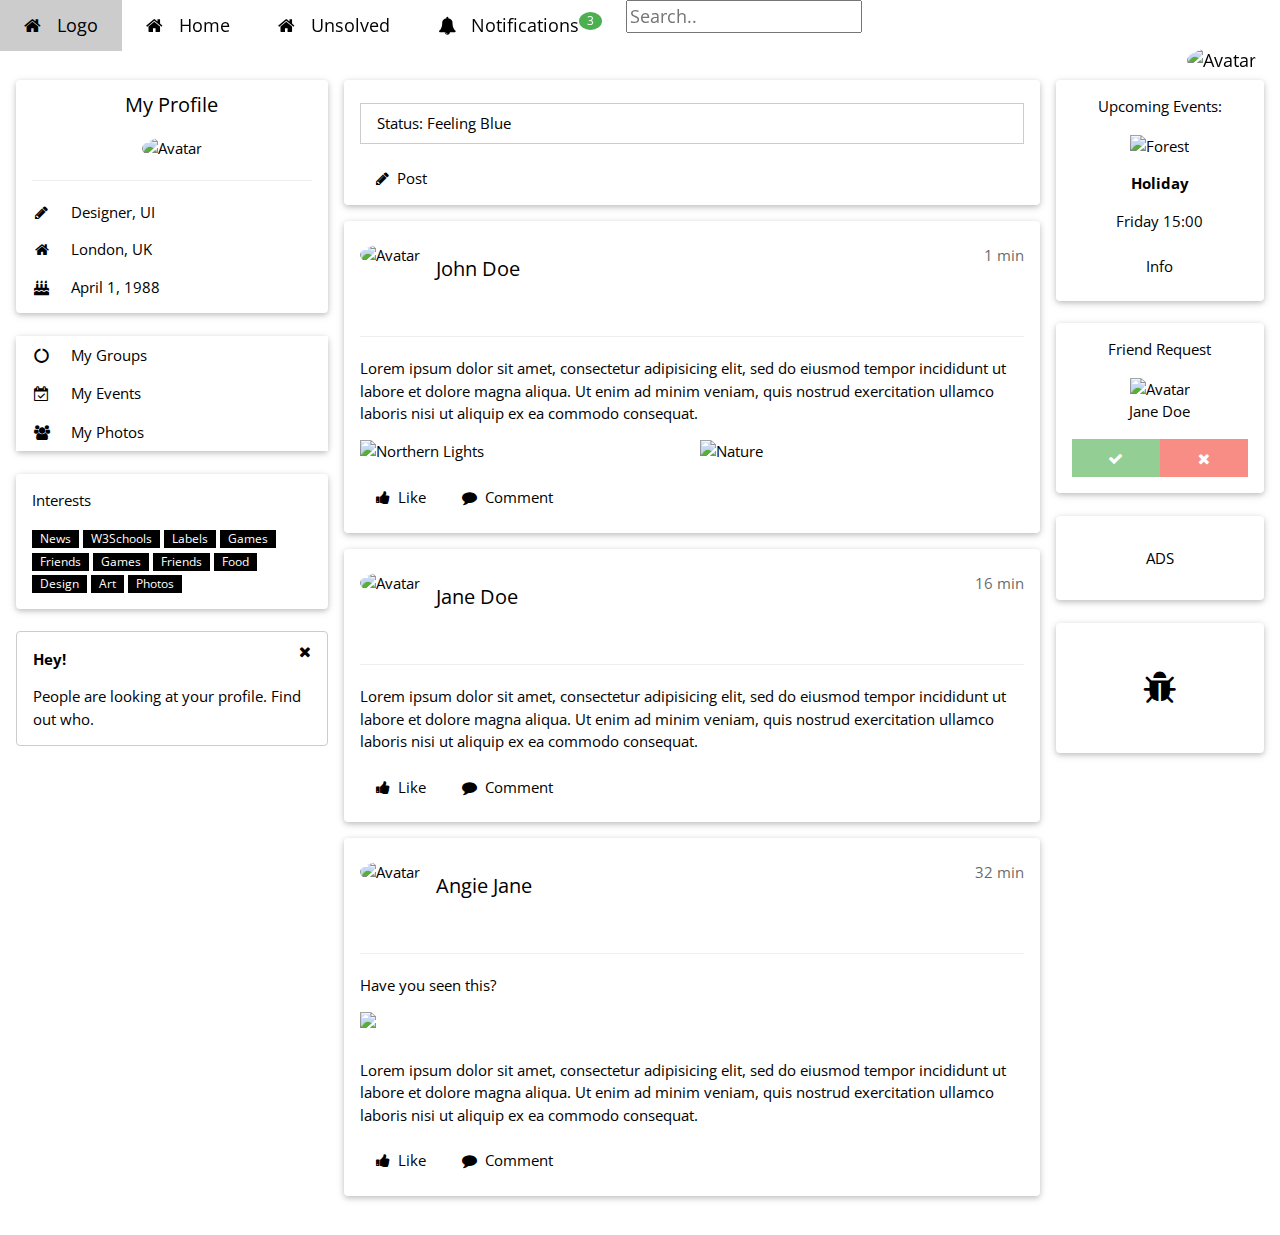
==== home/templates/home/index.html @ 28e0f4de "Before functional login" ====
<!DOCTYPE html>
<html>
<title>Idea Lawn</title>
<meta charset="UTF-8">
<meta name="viewport" content="width=device-width, initial-scale=1">
<link rel="stylesheet" href="https://www.w3schools.com/w3css/4/w3.css">
<link rel="stylesheet" href="search.css">
<link rel="stylesheet" href="https://www.w3schools.com/lib/w3-theme-blue-grey.css">
<link rel='stylesheet' href='https://fonts.googleapis.com/css?family=Open+Sans'>
<link rel="stylesheet" href="https://cdnjs.cloudflare.com/ajax/libs/font-awesome/4.7.0/css/font-awesome.min.css">
<style>
html,body,h1,h2,h3,h4,h5 {font-family: "Open Sans", sans-serif}
</style>
<body class="w3-theme-l5">

<!-- Navbar -->
<div class="w3-top">
 <div class="w3-bar w3-theme-d2 w3-left-align w3-large">
  <a class="w3-bar-item w3-button w3-hide-medium w3-hide-large w3-right w3-padding-large w3-hover-white w3-large w3-theme-d2" href="javascript:void(0);" onclick="openNav()"><i class="fa fa-bars"></i></a>
  <a href="#" class="w3-bar-item w3-button w3-padding-large w3-theme-d4"><i class="fa fa-home w3-margin-right"></i>Logo</a>
  <a href="#" class="w3-bar-item w3-button w3-padding-large w3-theme-d4"><i class="fa fa-home w3-margin-right"></i>Home</a>
  <a href="#" class="w3-bar-item w3-button w3-padding-large w3-theme-d4"><i class="fa fa-home w3-margin-right"></i>Unsolved</a>
  <div class="w3-dropdown-hover w3-hide-small">
    <button class="w3-button w3-padding-large w3-theme-d4" title="Notifications"><i class="fa fa-bell" style="margin: 0px 15px 0px 0px"></i>Notifications<span class="w3-badge w3-right w3-small w3-green">3</span></button>
    <div class="w3-dropdown-content w3-card-4 w3-bar-block" style="width:300px">
      <a href="#" class="w3-bar-item w3-button">Notification 1</a>
      <a href="#" class="w3-bar-item w3-button">Notification 2</a>
      <a href="#" class="w3-bar-item w3-button">Notification 3</a>
    </div>
  </div>
  <div class="topnav">
  <input type="text" placeholder="Search..">
  </div>
  <a href="#" class="w3-bar-item w3-button w3-hide-small w3-right w3-padding-large w3-hover-white" title="My Account">
    <img src="/w3images/avatar2.png" class="w3-circle" style="height:23px;width:23px" alt="Avatar">
  </a>
 </div>
</div>

<!-- Navbar on small screens -->
<div id="navDemo" class="w3-bar-block w3-theme-d2 w3-hide w3-hide-large w3-hide-medium w3-large">
  <a href="#" class="w3-bar-item w3-button w3-padding-large">Link 1</a>
  <a href="#" class="w3-bar-item w3-button w3-padding-large">Link 2</a>
  <a href="#" class="w3-bar-item w3-button w3-padding-large">Link 3</a>
  <a href="#" class="w3-bar-item w3-button w3-padding-large">My Profile</a>
</div>

<!-- Page Container -->
<div class="w3-container w3-content" style="max-width:1400px;margin-top:80px">
  <!-- The Grid -->
  <div class="w3-row">
    <!-- Left Column -->
    <div class="w3-col m3">
      <!-- Profile -->
      <div class="w3-card w3-round w3-white">
        <div class="w3-container">
         <h4 class="w3-center">My Profile</h4>
         <p class="w3-center"><img src="/w3images/avatar3.png" class="w3-circle" style="height:106px;width:106px" alt="Avatar"></p>
         <hr>
         <p><i class="fa fa-pencil fa-fw w3-margin-right w3-text-theme"></i> Designer, UI</p>
         <p><i class="fa fa-home fa-fw w3-margin-right w3-text-theme"></i> London, UK</p>
         <p><i class="fa fa-birthday-cake fa-fw w3-margin-right w3-text-theme"></i> April 1, 1988</p>
        </div>
      </div>
      <br>

      <!-- Accordion -->
      <div class="w3-card w3-round">
        <div class="w3-white">
          <button onclick="myFunction('Demo1')" class="w3-button w3-block w3-theme-l1 w3-left-align"><i class="fa fa-circle-o-notch fa-fw w3-margin-right"></i> My Groups</button>
          <div id="Demo1" class="w3-hide w3-container">
            <p>Some text..</p>
          </div>
          <button onclick="myFunction('Demo2')" class="w3-button w3-block w3-theme-l1 w3-left-align"><i class="fa fa-calendar-check-o fa-fw w3-margin-right"></i> My Events</button>
          <div id="Demo2" class="w3-hide w3-container">
            <p>Some other text..</p>
          </div>
          <button onclick="myFunction('Demo3')" class="w3-button w3-block w3-theme-l1 w3-left-align"><i class="fa fa-users fa-fw w3-margin-right"></i> My Photos</button>
          <div id="Demo3" class="w3-hide w3-container">
         <div class="w3-row-padding">
         <br>
           <div class="w3-half">
             <img src="/w3images/lights.jpg" style="width:100%" class="w3-margin-bottom">
           </div>
           <div class="w3-half">
             <img src="/w3images/nature.jpg" style="width:100%" class="w3-margin-bottom">
           </div>
           <div class="w3-half">
             <img src="/w3images/mountains.jpg" style="width:100%" class="w3-margin-bottom">
           </div>
           <div class="w3-half">
             <img src="/w3images/forest.jpg" style="width:100%" class="w3-margin-bottom">
           </div>
           <div class="w3-half">
             <img src="/w3images/nature.jpg" style="width:100%" class="w3-margin-bottom">
           </div>
           <div class="w3-half">
             <img src="/w3images/fjords.jpg" style="width:100%" class="w3-margin-bottom">
           </div>
         </div>
          </div>
        </div>
      </div>
      <br>

      <!-- Interests -->
      <div class="w3-card w3-round w3-white w3-hide-small">
        <div class="w3-container">
          <p>Interests</p>
          <p>
            <span class="w3-tag w3-small w3-theme-d5">News</span>
            <span class="w3-tag w3-small w3-theme-d4">W3Schools</span>
            <span class="w3-tag w3-small w3-theme-d3">Labels</span>
            <span class="w3-tag w3-small w3-theme-d2">Games</span>
            <span class="w3-tag w3-small w3-theme-d1">Friends</span>
            <span class="w3-tag w3-small w3-theme">Games</span>
            <span class="w3-tag w3-small w3-theme-l1">Friends</span>
            <span class="w3-tag w3-small w3-theme-l2">Food</span>
            <span class="w3-tag w3-small w3-theme-l3">Design</span>
            <span class="w3-tag w3-small w3-theme-l4">Art</span>
            <span class="w3-tag w3-small w3-theme-l5">Photos</span>
          </p>
        </div>
      </div>
      <br>

      <!-- Alert Box -->
      <div class="w3-container w3-display-container w3-round w3-theme-l4 w3-border w3-theme-border w3-margin-bottom w3-hide-small">
        <span onclick="this.parentElement.style.display='none'" class="w3-button w3-theme-l3 w3-display-topright">
          <i class="fa fa-remove"></i>
        </span>
        <p><strong>Hey!</strong></p>
        <p>People are looking at your profile. Find out who.</p>
      </div>

    <!-- End Left Column -->
    </div>

    <!-- Middle Column -->
    <div class="w3-col m7">

      <div class="w3-row-padding">
        <div class="w3-col m12">
          <div class="w3-card w3-round w3-white">
            <div class="w3-container w3-padding">
              <p contenteditable="true" class="w3-border w3-padding">Status: Feeling Blue</p>
              <button type="button" class="w3-button w3-theme"><i class="fa fa-pencil"></i>  Post</button>
            </div>
          </div>
        </div>
      </div>

      <div class="w3-container w3-card w3-white w3-round w3-margin"><br>
        <img src="/w3images/avatar2.png" alt="Avatar" class="w3-left w3-circle w3-margin-right" style="width:60px">
        <span class="w3-right w3-opacity">1 min</span>
        <h4>John Doe</h4><br>
        <hr class="w3-clear">
        <p>Lorem ipsum dolor sit amet, consectetur adipisicing elit, sed do eiusmod tempor incididunt ut labore et dolore magna aliqua. Ut enim ad minim veniam, quis nostrud exercitation ullamco laboris nisi ut aliquip ex ea commodo consequat.</p>
          <div class="w3-row-padding" style="margin:0 -16px">
            <div class="w3-half">
              <img src="/w3images/lights.jpg" style="width:100%" alt="Northern Lights" class="w3-margin-bottom">
            </div>
            <div class="w3-half">
              <img src="/w3images/nature.jpg" style="width:100%" alt="Nature" class="w3-margin-bottom">
          </div>
        </div>
        <button type="button" class="w3-button w3-theme-d1 w3-margin-bottom"><i class="fa fa-thumbs-up"></i>  Like</button>
        <button type="button" class="w3-button w3-theme-d2 w3-margin-bottom"><i class="fa fa-comment"></i>  Comment</button>
      </div>

      <div class="w3-container w3-card w3-white w3-round w3-margin"><br>
        <img src="/w3images/avatar5.png" alt="Avatar" class="w3-left w3-circle w3-margin-right" style="width:60px">
        <span class="w3-right w3-opacity">16 min</span>
        <h4>Jane Doe</h4><br>
        <hr class="w3-clear">
        <p>Lorem ipsum dolor sit amet, consectetur adipisicing elit, sed do eiusmod tempor incididunt ut labore et dolore magna aliqua. Ut enim ad minim veniam, quis nostrud exercitation ullamco laboris nisi ut aliquip ex ea commodo consequat.</p>
        <button type="button" class="w3-button w3-theme-d1 w3-margin-bottom"><i class="fa fa-thumbs-up"></i>  Like</button>
        <button type="button" class="w3-button w3-theme-d2 w3-margin-bottom"><i class="fa fa-comment"></i>  Comment</button>
      </div>

      <div class="w3-container w3-card w3-white w3-round w3-margin"><br>
        <img src="/w3images/avatar6.png" alt="Avatar" class="w3-left w3-circle w3-margin-right" style="width:60px">
        <span class="w3-right w3-opacity">32 min</span>
        <h4>Angie Jane</h4><br>
        <hr class="w3-clear">
        <p>Have you seen this?</p>
        <img src="/w3images/nature.jpg" style="width:100%" class="w3-margin-bottom">
        <p>Lorem ipsum dolor sit amet, consectetur adipisicing elit, sed do eiusmod tempor incididunt ut labore et dolore magna aliqua. Ut enim ad minim veniam, quis nostrud exercitation ullamco laboris nisi ut aliquip ex ea commodo consequat.</p>
        <button type="button" class="w3-button w3-theme-d1 w3-margin-bottom"><i class="fa fa-thumbs-up"></i>  Like</button>
        <button type="button" class="w3-button w3-theme-d2 w3-margin-bottom"><i class="fa fa-comment"></i>  Comment</button>
      </div>

    <!-- End Middle Column -->
    </div>

    <!-- Right Column -->
    <div class="w3-col m2">
      <div class="w3-card w3-round w3-white w3-center">
        <div class="w3-container">
          <p>Upcoming Events:</p>
          <img src="/w3images/forest.jpg" alt="Forest" style="width:100%;">
          <p><strong>Holiday</strong></p>
          <p>Friday 15:00</p>
          <p><button class="w3-button w3-block w3-theme-l4">Info</button></p>
        </div>
      </div>
      <br>

      <div class="w3-card w3-round w3-white w3-center">
        <div class="w3-container">
          <p>Friend Request</p>
          <img src="/w3images/avatar6.png" alt="Avatar" style="width:50%"><br>
          <span>Jane Doe</span>
          <div class="w3-row w3-opacity">
            <div class="w3-half">
              <button class="w3-button w3-block w3-green w3-section" title="Accept"><i class="fa fa-check"></i></button>
            </div>
            <div class="w3-half">
              <button class="w3-button w3-block w3-red w3-section" title="Decline"><i class="fa fa-remove"></i></button>
            </div>
          </div>
        </div>
      </div>
      <br>

      <div class="w3-card w3-round w3-white w3-padding-16 w3-center">
        <p>ADS</p>
      </div>
      <br>

      <div class="w3-card w3-round w3-white w3-padding-32 w3-center">
        <p><i class="fa fa-bug w3-xxlarge"></i></p>
      </div>

    <!-- End Right Column -->
    </div>

  <!-- End Grid -->
  </div>

<!-- End Page Container -->
</div>
<br>

<script>
// Accordion
function myFunction(id) {
    var x = document.getElementById(id);
    if (x.className.indexOf("w3-show") == -1) {
        x.className += " w3-show";
        x.previousElementSibling.className += " w3-theme-d1";
    } else {
        x.className = x.className.replace("w3-show", "");
        x.previousElementSibling.className =
        x.previousElementSibling.className.replace(" w3-theme-d1", "");
    }
}

// Used to toggle the menu on smaller screens when clicking on the menu button
function openNav() {
    var x = document.getElementById("navDemo");
    if (x.className.indexOf("w3-show") == -1) {
        x.className += " w3-show";
    } else {
        x.className = x.className.replace(" w3-show", "");
    }
}
</script>

</body>
</html>
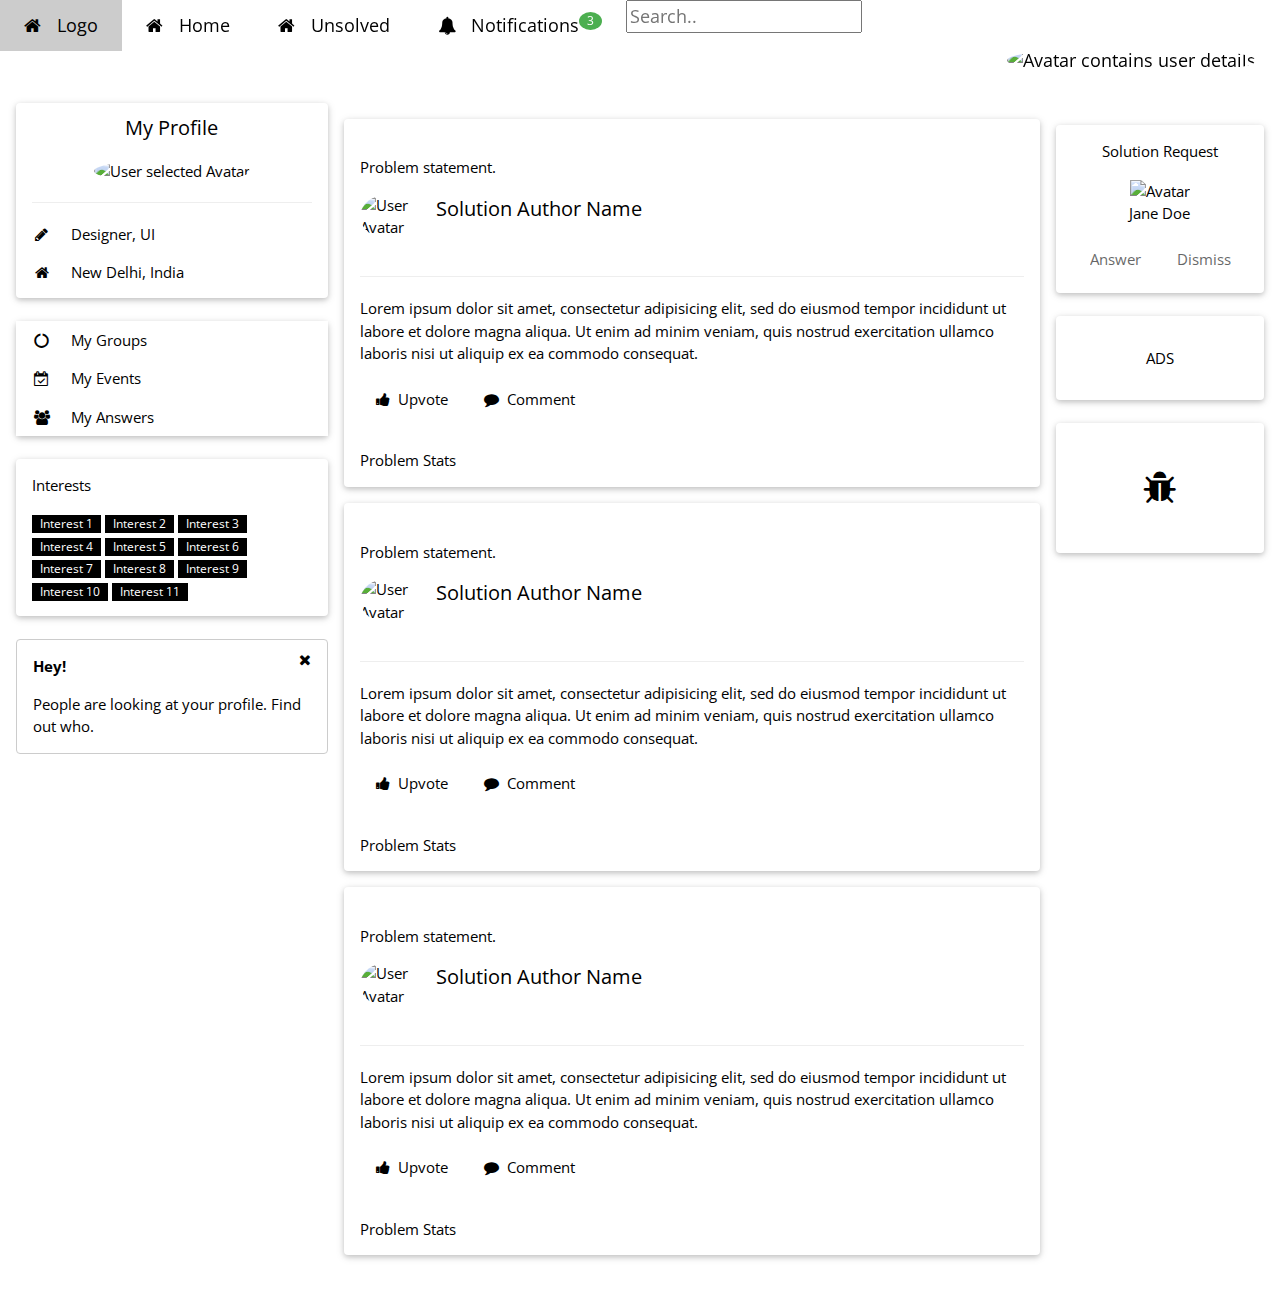
==== commit c9f15c0f: "Version 0" ====
--- a/home/templates/home/index.html
+++ b/home/templates/home/index.html
@@ -1,4 +1,5 @@
 <!DOCTYPE html>
+{% load static %}
 <html>
 <title>Idea Lawn</title>
 <meta charset="UTF-8">
@@ -32,7 +33,7 @@
   <input type="text" placeholder="Search..">
   </div>
   <a href="#" class="w3-bar-item w3-button w3-hide-small w3-right w3-padding-large w3-hover-white" title="My Account">
-    <img src="/w3images/avatar2.png" class="w3-circle" style="height:23px;width:23px" alt="Avatar">
+    <img src="w3images/avatar2.png" class="w3-circle" style="height:23px;width:23px" alt="Avatar contains user details">
   </a>
  </div>
 </div>
@@ -55,11 +56,10 @@
       <div class="w3-card w3-round w3-white">
         <div class="w3-container">
          <h4 class="w3-center">My Profile</h4>
-         <p class="w3-center"><img src="/w3images/avatar3.png" class="w3-circle" style="height:106px;width:106px" alt="Avatar"></p>
+         <p class="w3-center"><img src="w3images/avatar3.png" class="w3-circle" style="height:106px;width:106px" alt="  User selected Avatar"></p>
          <hr>
          <p><i class="fa fa-pencil fa-fw w3-margin-right w3-text-theme"></i> Designer, UI</p>
-         <p><i class="fa fa-home fa-fw w3-margin-right w3-text-theme"></i> London, UK</p>
-         <p><i class="fa fa-birthday-cake fa-fw w3-margin-right w3-text-theme"></i> April 1, 1988</p>
+         <p><i class="fa fa-home fa-fw w3-margin-right w3-text-theme"></i> New Delhi, India</p>
         </div>
       </div>
       <br>
@@ -75,7 +75,7 @@
           <div id="Demo2" class="w3-hide w3-container">
             <p>Some other text..</p>
           </div>
-          <button onclick="myFunction('Demo3')" class="w3-button w3-block w3-theme-l1 w3-left-align"><i class="fa fa-users fa-fw w3-margin-right"></i> My Photos</button>
+          <button onclick="myFunction('Demo3')" class="w3-button w3-block w3-theme-l1 w3-left-align"><i class="fa fa-users fa-fw w3-margin-right"></i> My Answers</button>
           <div id="Demo3" class="w3-hide w3-container">
          <div class="w3-row-padding">
          <br>
@@ -108,17 +108,17 @@
         <div class="w3-container">
           <p>Interests</p>
           <p>
-            <span class="w3-tag w3-small w3-theme-d5">News</span>
-            <span class="w3-tag w3-small w3-theme-d4">W3Schools</span>
-            <span class="w3-tag w3-small w3-theme-d3">Labels</span>
-            <span class="w3-tag w3-small w3-theme-d2">Games</span>
-            <span class="w3-tag w3-small w3-theme-d1">Friends</span>
-            <span class="w3-tag w3-small w3-theme">Games</span>
-            <span class="w3-tag w3-small w3-theme-l1">Friends</span>
-            <span class="w3-tag w3-small w3-theme-l2">Food</span>
-            <span class="w3-tag w3-small w3-theme-l3">Design</span>
-            <span class="w3-tag w3-small w3-theme-l4">Art</span>
-            <span class="w3-tag w3-small w3-theme-l5">Photos</span>
+            <span class="w3-tag w3-small w3-theme-d5">Interest 1</span>
+            <span class="w3-tag w3-small w3-theme-d4">Interest 2</span>
+            <span class="w3-tag w3-small w3-theme-d3">Interest 3</span>
+            <span class="w3-tag w3-small w3-theme-d2">Interest 4</span>
+            <span class="w3-tag w3-small w3-theme-d1">Interest 5</span>
+            <span class="w3-tag w3-small w3-theme">Interest 6</span>
+            <span class="w3-tag w3-small w3-theme-l1">Interest 7</span>
+            <span class="w3-tag w3-small w3-theme-l2">Interest 8</span>
+            <span class="w3-tag w3-small w3-theme-l3">Interest 9</span>
+            <span class="w3-tag w3-small w3-theme-l4">Interest 10</span>
+            <span class="w3-tag w3-small w3-theme-l5">Interest 11</span>
           </p>
         </div>
       </div>
@@ -139,84 +139,59 @@
     <!-- Middle Column -->
     <div class="w3-col m7">
 
-      <div class="w3-row-padding">
-        <div class="w3-col m12">
-          <div class="w3-card w3-round w3-white">
-            <div class="w3-container w3-padding">
-              <p contenteditable="true" class="w3-border w3-padding">Status: Feeling Blue</p>
-              <button type="button" class="w3-button w3-theme"><i class="fa fa-pencil"></i>  Post</button>
-            </div>
-          </div>
-        </div>
-      </div>
+
 
       <div class="w3-container w3-card w3-white w3-round w3-margin"><br>
-        <img src="/w3images/avatar2.png" alt="Avatar" class="w3-left w3-circle w3-margin-right" style="width:60px">
-        <span class="w3-right w3-opacity">1 min</span>
-        <h4>John Doe</h4><br>
+	<p>Problem statement.</p>
+        <img src="/w3images/avatar2.png" alt="User Avatar" class="w3-left w3-circle w3-margin-right" style="width:60px">
+        <h4>Solution Author Name</h4><br>
         <hr class="w3-clear">
         <p>Lorem ipsum dolor sit amet, consectetur adipisicing elit, sed do eiusmod tempor incididunt ut labore et dolore magna aliqua. Ut enim ad minim veniam, quis nostrud exercitation ullamco laboris nisi ut aliquip ex ea commodo consequat.</p>
-          <div class="w3-row-padding" style="margin:0 -16px">
-            <div class="w3-half">
-              <img src="/w3images/lights.jpg" style="width:100%" alt="Northern Lights" class="w3-margin-bottom">
-            </div>
-            <div class="w3-half">
-              <img src="/w3images/nature.jpg" style="width:100%" alt="Nature" class="w3-margin-bottom">
-          </div>
-        </div>
-        <button type="button" class="w3-button w3-theme-d1 w3-margin-bottom"><i class="fa fa-thumbs-up"></i>  Like</button>
+        <button type="button" class="w3-button w3-theme-d1 w3-margin-bottom"><i class="fa fa-thumbs-up"></i>  Upvote</button>
         <button type="button" class="w3-button w3-theme-d2 w3-margin-bottom"><i class="fa fa-comment"></i>  Comment</button>
+	<p>Problem Stats</p>
       </div>
 
       <div class="w3-container w3-card w3-white w3-round w3-margin"><br>
-        <img src="/w3images/avatar5.png" alt="Avatar" class="w3-left w3-circle w3-margin-right" style="width:60px">
-        <span class="w3-right w3-opacity">16 min</span>
-        <h4>Jane Doe</h4><br>
+	<p>Problem statement.</p>
+        <img src="/w3images/avatar2.png" alt="User Avatar" class="w3-left w3-circle w3-margin-right" style="width:60px">
+        <h4>Solution Author Name</h4><br>
         <hr class="w3-clear">
         <p>Lorem ipsum dolor sit amet, consectetur adipisicing elit, sed do eiusmod tempor incididunt ut labore et dolore magna aliqua. Ut enim ad minim veniam, quis nostrud exercitation ullamco laboris nisi ut aliquip ex ea commodo consequat.</p>
-        <button type="button" class="w3-button w3-theme-d1 w3-margin-bottom"><i class="fa fa-thumbs-up"></i>  Like</button>
+        <button type="button" class="w3-button w3-theme-d1 w3-margin-bottom"><i class="fa fa-thumbs-up"></i>  Upvote</button>
         <button type="button" class="w3-button w3-theme-d2 w3-margin-bottom"><i class="fa fa-comment"></i>  Comment</button>
-      </div>
-
-      <div class="w3-container w3-card w3-white w3-round w3-margin"><br>
-        <img src="/w3images/avatar6.png" alt="Avatar" class="w3-left w3-circle w3-margin-right" style="width:60px">
-        <span class="w3-right w3-opacity">32 min</span>
-        <h4>Angie Jane</h4><br>
+	<p>Problem Stats</p>
+      </div>
+<div class="w3-container w3-card w3-white w3-round w3-margin"><br>
+	<p>Problem statement.</p>
+        <img src="/w3images/avatar2.png" alt="User Avatar" class="w3-left w3-circle w3-margin-right" style="width:60px">
+        <h4>Solution Author Name</h4><br>
         <hr class="w3-clear">
-        <p>Have you seen this?</p>
-        <img src="/w3images/nature.jpg" style="width:100%" class="w3-margin-bottom">
         <p>Lorem ipsum dolor sit amet, consectetur adipisicing elit, sed do eiusmod tempor incididunt ut labore et dolore magna aliqua. Ut enim ad minim veniam, quis nostrud exercitation ullamco laboris nisi ut aliquip ex ea commodo consequat.</p>
-        <button type="button" class="w3-button w3-theme-d1 w3-margin-bottom"><i class="fa fa-thumbs-up"></i>  Like</button>
+        <button type="button" class="w3-button w3-theme-d1 w3-margin-bottom"><i class="fa fa-thumbs-up"></i>  Upvote</button>
         <button type="button" class="w3-button w3-theme-d2 w3-margin-bottom"><i class="fa fa-comment"></i>  Comment</button>
-      </div>
-
+	<p>Problem Stats</p>
+      </div>
     <!-- End Middle Column -->
     </div>
 
     <!-- Right Column -->
     <div class="w3-col m2">
       <div class="w3-card w3-round w3-white w3-center">
-        <div class="w3-container">
-          <p>Upcoming Events:</p>
-          <img src="/w3images/forest.jpg" alt="Forest" style="width:100%;">
-          <p><strong>Holiday</strong></p>
-          <p>Friday 15:00</p>
-          <p><button class="w3-button w3-block w3-theme-l4">Info</button></p>
-        </div>
       </div>
       <br>
 
       <div class="w3-card w3-round w3-white w3-center">
         <div class="w3-container">
-          <p>Friend Request</p>
+          <p>Solution Request</p>
           <img src="/w3images/avatar6.png" alt="Avatar" style="width:50%"><br>
           <span>Jane Doe</span>
           <div class="w3-row w3-opacity">
             <div class="w3-half">
-              <button class="w3-button w3-block w3-green w3-section" title="Accept"><i class="fa fa-check"></i></button>
+              <p><button class="w3-button w2-block w3-theme-l4">Answer</button></p>
             </div>
             <div class="w3-half">
-              <button class="w3-button w3-block w3-red w3-section" title="Decline"><i class="fa fa-remove"></i></button>
+              <p><button class="w3-button w1-block w3-theme-l4">Dismiss</button></p>
             </div>
           </div>
         </div>
